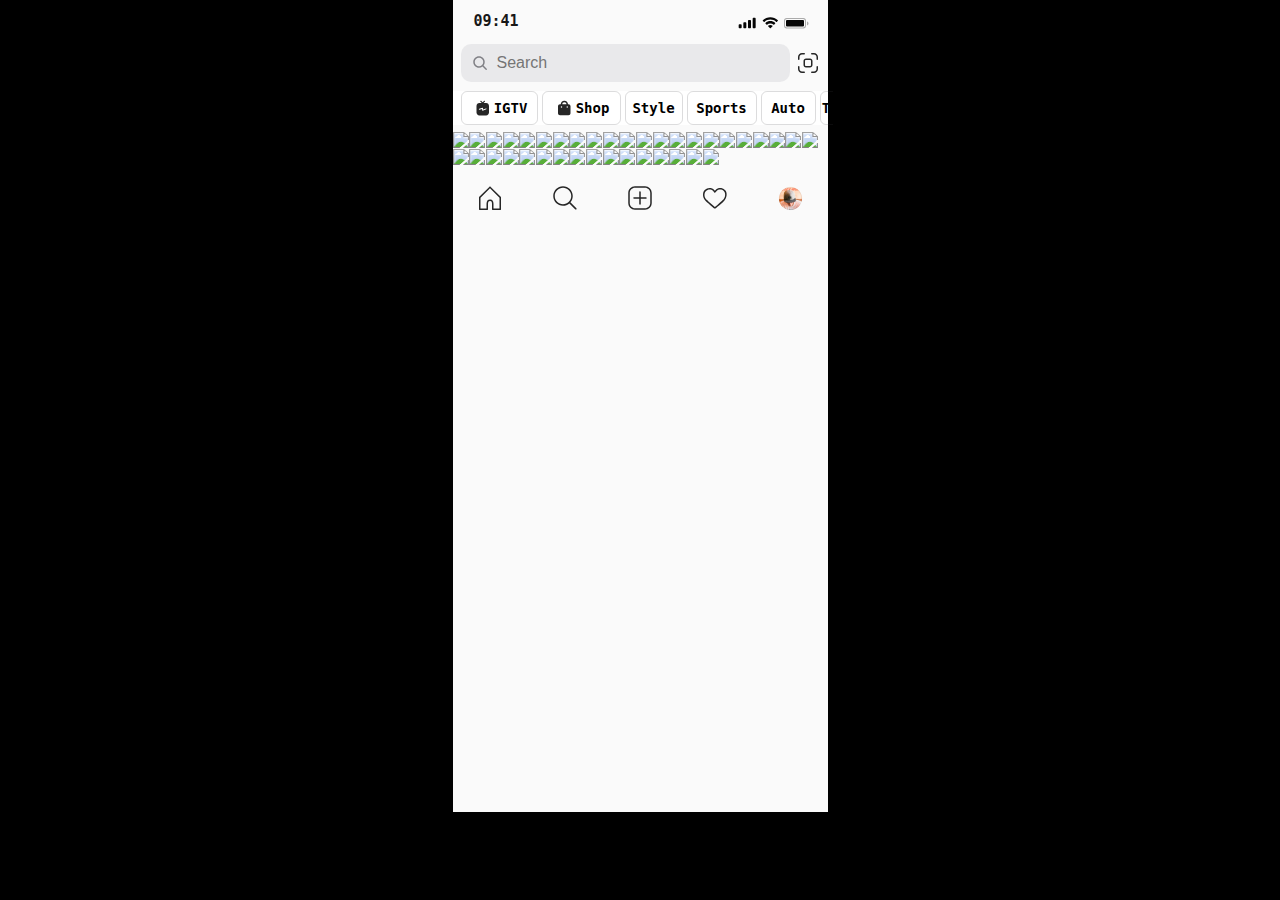
==== index.html @ b98dfef4 "Realizado a criação do instagram clone" ====
<!DOCTYPE html>
<html lang="pt-br">
  <head>
    <meta charset="UTF-8" />
    <meta name="viewport" content="width=device-width, initial-scale=1.0" />
    <link rel="icon" href="./assets/icon/icone.svg" />
    <link rel="stylesheet" href="./style/css/page/galeria.css" />
    <title>Instagram-Clone</title>
  </head>
  <body>
    <div class="container">

        <header>
            <div class="barra-notificacao">
                <span>09:41</span>
                <div class="icones-barra">
                    <img src="./assets/icon/Mobile Signal.svg" alt="Icone Sinal">
                    <img src="./assets/icon/Wifi.svg" alt="Icone Wifi">
                    <img src="./assets/icon/Battery.svg" alt="Icone Battery">
                </div><!--icones-barra-->
            </div><!--barra-notificacao-->

            <form class="">
                <input type="text" placeholder="Search">
                <img src="./assets/icon/Live.svg" alt="Icone Live">
            </form>

            <nav class="sub-menu">
                <ul>
                    <li><img src="./assets/icon/IGTV.svg" alt="Icone IGTV"> IGTV</li>
                    <li><img src="./assets/icon/Shop.svg" alt=""> Shop</li>
                    <li>Style</li>
                    <li>Sports</li>
                    <li>Auto</li>
                    <li>Travel</li>
                    <li>Decor</li>
                    <li>Art</li>
                    <li>food</li>
                    <li>Sports</li>
                    <li>Music</li>
                    <li>DIY</li>
                    <li></li>
                </ul>
            </nav><!--sub-menu-->
        </header><!--topo-->

        <section class="fotos">
            
            <img src="https://picsum.photos/376/242?random= ">
            <img src="https://picsum.photos/125/120?random=0">
            <img src="https://picsum.photos/124/120?random=2" class="borda">
            <img src="https://picsum.photos/124/120?random=3">
            <img src="https://picsum.photos/125/120?random=4">
            <img src="https://picsum.photos/124/120?random=5" class="borda">
            <img src="https://picsum.photos/124/120?random=6">
            <img src="https://picsum.photos/125/120?random=7">
            <img src="https://picsum.photos/124/120?random=8" class="borda">
            <img src="https://picsum.photos/124/120?random=9">
            <img src="https://picsum.photos/125/120?random=10">
            <img src="https://picsum.photos/124/120?random=11" class="borda">
            <img src="https://picsum.photos/124/120?random=12">
            <img src="https://picsum.photos/125/120?random=13">
            <img src="https://picsum.photos/124/120?random=14" class="borda">
            <img src="https://picsum.photos/124/120?random=15">
            <img src="https://picsum.photos/125/120?random=16">
            <img src="https://picsum.photos/124/120?random=17" class="borda">
            <img src="https://picsum.photos/124/120?random=18">
            <img src="https://picsum.photos/376/242?random=19">
            <img src="https://picsum.photos/125/120?random=20">
            <img src="https://picsum.photos/124/120?random=21" class="borda">
            <img src="https://picsum.photos/124/120?random=22">
            <img src="https://picsum.photos/125/120?random=23">
            <img src="https://picsum.photos/124/120?random=24" class="borda">
            <img src="https://picsum.photos/124/120?random=25">
            <img src="https://picsum.photos/125/120?random=26">
            <img src="https://picsum.photos/124/120?random=27" class="borda">
            <img src="https://picsum.photos/124/120?random=28">
            <img src="https://picsum.photos/125/120?random=29">
            <img src="https://picsum.photos/124/120?random=30" class="borda">
            <img src="https://picsum.photos/124/120?random=31">
            <img src="https://picsum.photos/125/120?random=32">
            <img src="https://picsum.photos/124/120?random=33" class="borda">
            <img src="https://picsum.photos/124/120?random=34">
            <img src="https://picsum.photos/125/120?random=35">
            <img src="https://picsum.photos/124/120?random=36" class="borda">
            <img src="https://picsum.photos/124/120?random=37">
            
            
        </section><!--fotos-->

        <footer>
            <img src="./assets/icon/Tab 1.svg" alt="">
            <img src="./assets/icon/Tab 2.svg" alt="">
            <img src="./assets/icon/Tab 3.svg" alt="">
            <img src="./assets/icon/Tab 4.svg" alt="">
            <img src="./assets/icon/Tab 5.svg" alt="">
        </footer>
    </div><!--container-->

  </body>
</html>
---- style/css/page/galeria.css ----
html, body, div, span, applet, object, iframe,
h1, h2, h3, h4, h5, h6, p, blockquote, pre,
a, abbr, acronym, address, big, cite, code,
del, dfn, em, img, ins, kbd, q, s, samp,
small, strike, strong, sub, sup, tt, var,
b, u, i, center,
dl, dt, dd, ol, ul, li,
fieldset, form, label, legend,
table, caption, tbody, tfoot, thead, tr, th, td,
article, aside, canvas, details, embed,
figure, figcaption, footer, header, hgroup,
menu, nav, output, ruby, section, summary,
time, mark, audio, video {
  margin: 0;
  padding: 0;
  border: 0;
  font-size: 100%;
  font: inherit;
  vertical-align: baseline;
}

/* HTML5 display-role reset for older browsers */
article, aside, details, figcaption, figure,
footer, header, hgroup, menu, nav, section {
  display: block;
}

body {
  line-height: 1;
}

ol, ul {
  list-style: none;
}

blockquote, q {
  quotes: none;
}

blockquote:before, blockquote:after,
q:before, q:after {
  content: "";
  content: none;
}

table {
  border-collapse: collapse;
  border-spacing: 0;
}

/*Extend*/
footer, header .sub-menu ul, header form, header .barra-notificacao {
  display: flex;
  justify-content: space-between;
}

/*Extend*/
/*mixins*/
/*mixins*/
/*Variaveis*/
/*Variaveis*/
/*-----Gerais-----*/
body {
  background-color: black;
  font-family: "IBM Plex Mono", monospace;
}

.container {
  margin: 0 auto;
  max-width: 375px;
  min-height: 812px;
  background-color: #FAFAFA;
}

/*-----Gerais-----*/
/*-----topo-----*/
header {
  position: sticky;
  top: 0;
  background: #FAFAFA;
  padding-bottom: 7px;
}
header .barra-notificacao {
  padding: 14px 21px;
}
header .barra-notificacao span {
  color: #171717;
  font-size: 15px;
  font-weight: 600;
}
header .barra-notificacao .icones-barra img {
  margin: -2px;
}
header form {
  margin: 0px 10px 9px 8px;
}
header form input[type=text] {
  background: url("/assets/icon/Shape.svg") no-repeat left;
  background-position-x: 12px;
  background-color: rgba(118, 118, 128, 0.12);
  width: 325px;
  height: 36px;
  font-size: 16px;
  font-weight: normal;
  line-height: 22px;
  border: 0;
  border-radius: 10px;
}
header form input[type=text]:focus {
  outline: none;
}
header form input[type=text]::placeholder {
  padding-left: 34px;
}
header form img {
  cursor: pointer;
}
header .sub-menu {
  background: #FFFFFF;
}
header .sub-menu ul {
  align-items: center;
  margin-top: 9px;
  width: 380px;
  overflow-x: auto;
}
header .sub-menu ul::-webkit-scrollbar {
  height: 0px;
  display: none;
}
header .sub-menu ul li {
  border: 1px solid rgba(60, 60, 67, 0.18);
  border-radius: 6px;
  height: 32px;
  display: flex;
  align-items: center;
  justify-content: center;
  margin-right: 4px;
  min-width: 53px;
  font-size: 14px;
  font-weight: 600;
  cursor: pointer;
}
header .sub-menu ul li:nth-of-type(1) {
  min-width: 75px;
  margin-left: 8px;
}
header .sub-menu ul li:nth-of-type(2) {
  min-width: 77px;
}
header .sub-menu ul li:nth-of-type(3) {
  min-width: 56px;
}
header .sub-menu ul li:nth-of-type(4) {
  min-width: 68px;
}
header .sub-menu ul li:nth-of-type(5) {
  min-width: 53px;
}
header .sub-menu ul li:nth-of-type(6) {
  min-width: 53px;
}
header .sub-menu ul li:nth-of-type(13) {
  min-width: 5px;
  border: none;
}
header .sub-menu ul img {
  margin: 0 5px;
}

/*-----topo-----*/
/*-----fotos-----*/
.fotos {
  display: flex;
  flex-wrap: wrap;
  flex-direction: row;
  margin: 0 auto;
  cursor: pointer;
}
.fotos::-webkit-scrollbar {
  height: 0px;
  display: none;
}
.fotos img {
  border-bottom: 1px solid #FAFAFA;
}
.fotos .borda {
  border-left: 1px solid #FAFAFA;
  border-right: 1px solid #FAFAFA;
}

/*-----fotos-----*/
/*-----footer-----*/
footer {
  align-items: center;
  flex-direction: row;
  width: 100%;
  background-color: #FAFAFA;
  position: sticky;
  bottom: 0;
  padding: 10px 0;
}
footer img {
  cursor: pointer;
}

/*-----footer-----*/

/*# sourceMappingURL=galeria.css.map */
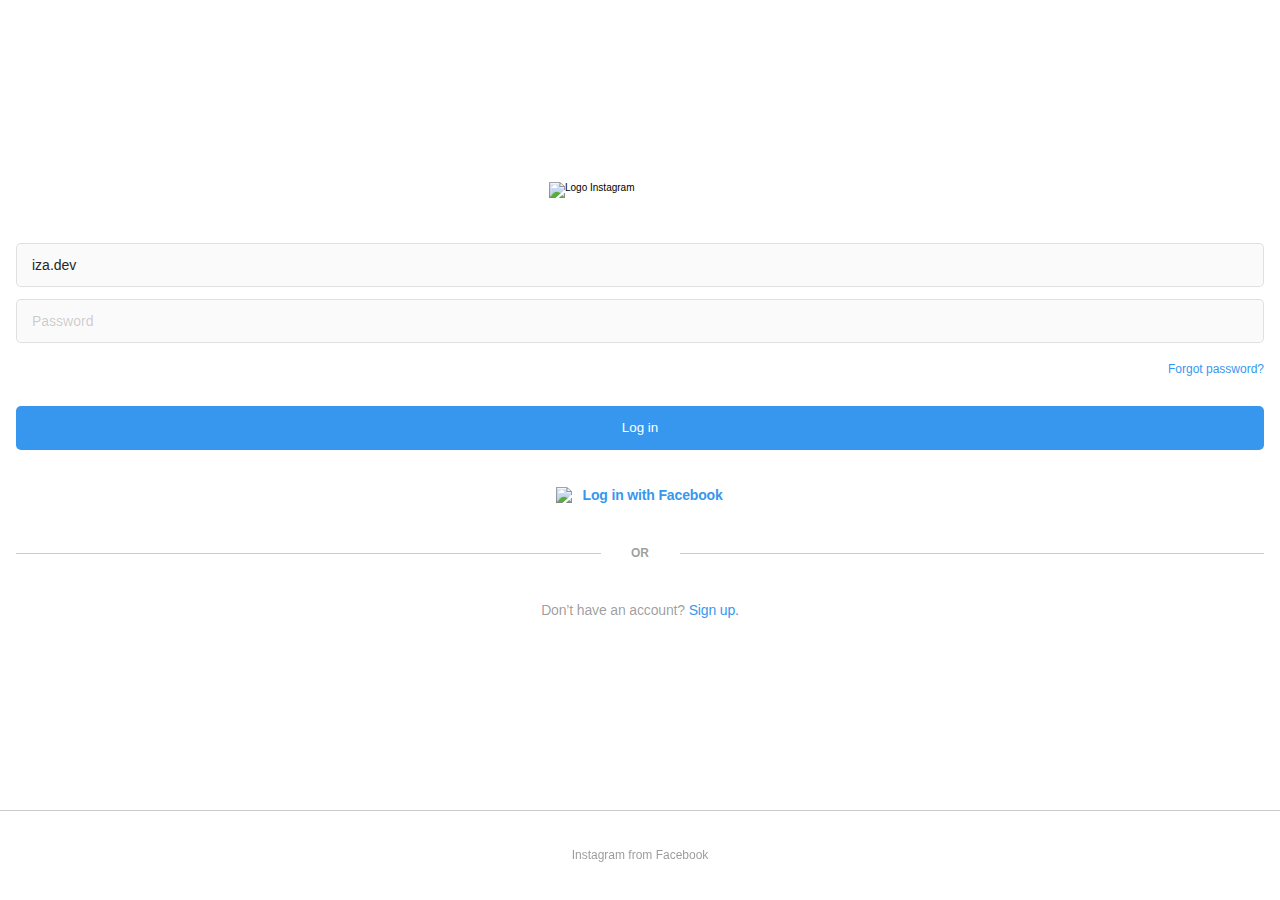
==== commit 3f0569f2: "estilo da tab-login concluída" ====
--- a/index.html
+++ b/index.html
@@ -1,101 +1,40 @@
 <!DOCTYPE html>
 <html lang="pt-br">
-  <head>
-    <meta charset="UTF-8" />
-    <meta name="viewport" content="width=device-width, initial-scale=1.0" />
-    <link rel="icon" href="./assets/icon/icone.svg" />
-    <link rel="stylesheet" href="./style/css/page/galeria.css" />
-    <title>Instagram-Clone</title>
-  </head>
-  <body>
-    <div class="container">
 
-        <header>
-            <div class="barra-notificacao">
-                <span>09:41</span>
-                <div class="icones-barra">
-                    <img src="./assets/icon/Mobile Signal.svg" alt="Icone Sinal">
-                    <img src="./assets/icon/Wifi.svg" alt="Icone Wifi">
-                    <img src="./assets/icon/Battery.svg" alt="Icone Battery">
-                </div><!--icones-barra-->
-            </div><!--barra-notificacao-->
+<head>
+  <meta charset="UTF-8" />
+  <meta http-equiv="X-UA-Compatible" content="IE=edge" />
+  <meta name="viewport" content="width=device-width, initial-scale=1.0" />
+  <title>Instagram - Devs 2021</title>
+  <link rel="stylesheet" href="./styles/css/pages/login.css" />
+</head>
 
-            <form class="">
-                <input type="text" placeholder="Search">
-                <img src="./assets/icon/Live.svg" alt="Icone Live">
-            </form>
+<body>
+  <main class="login-container">
+    <div class="form-container">
+      <img class="logo-img" src="./assets/img/Instagram-logo.png" alt="Logo Instagram" />
+      <input class="input-form" type="text" name="username" placeholder="Username" value="iza.dev" />
+      <input class="input-form" type="password" name="password" placeholder="Password" />
+      <a href="#" class="forgot-password">Forgot password?</a>
+      <a class="link-submit" href="./home/">
+        <button class="btn-submit">Log in</button>
+      </a>
+      <div class="social-midia">
+        <img class="social-midia__img" src="./assets/icon/facebook-icon.svg" alt="Facebook icon">
+        <p class="social-mida__text">Log in with Facebook</p>
+      </div>
+    </div>
 
-            <nav class="sub-menu">
-                <ul>
-                    <li><img src="./assets/icon/IGTV.svg" alt="Icone IGTV"> IGTV</li>
-                    <li><img src="./assets/icon/Shop.svg" alt=""> Shop</li>
-                    <li>Style</li>
-                    <li>Sports</li>
-                    <li>Auto</li>
-                    <li>Travel</li>
-                    <li>Decor</li>
-                    <li>Art</li>
-                    <li>food</li>
-                    <li>Sports</li>
-                    <li>Music</li>
-                    <li>DIY</li>
-                    <li></li>
-                </ul>
-            </nav><!--sub-menu-->
-        </header><!--topo-->
+    <div class="account-container">
+      <span class="account__line"> OR</span>
+      <span class="account__text">Don’t have an account? <b>Sign up.</b>
+      </span>
+    </div>
+    <section class="tab-login">
+      <span>Instagram from Facebook</span>
+    </section>
+  </main>
 
-        <section class="fotos">
-            
-            <img src="https://picsum.photos/376/242?random= ">
-            <img src="https://picsum.photos/125/120?random=0">
-            <img src="https://picsum.photos/124/120?random=2" class="borda">
-            <img src="https://picsum.photos/124/120?random=3">
-            <img src="https://picsum.photos/125/120?random=4">
-            <img src="https://picsum.photos/124/120?random=5" class="borda">
-            <img src="https://picsum.photos/124/120?random=6">
-            <img src="https://picsum.photos/125/120?random=7">
-            <img src="https://picsum.photos/124/120?random=8" class="borda">
-            <img src="https://picsum.photos/124/120?random=9">
-            <img src="https://picsum.photos/125/120?random=10">
-            <img src="https://picsum.photos/124/120?random=11" class="borda">
-            <img src="https://picsum.photos/124/120?random=12">
-            <img src="https://picsum.photos/125/120?random=13">
-            <img src="https://picsum.photos/124/120?random=14" class="borda">
-            <img src="https://picsum.photos/124/120?random=15">
-            <img src="https://picsum.photos/125/120?random=16">
-            <img src="https://picsum.photos/124/120?random=17" class="borda">
-            <img src="https://picsum.photos/124/120?random=18">
-            <img src="https://picsum.photos/376/242?random=19">
-            <img src="https://picsum.photos/125/120?random=20">
-            <img src="https://picsum.photos/124/120?random=21" class="borda">
-            <img src="https://picsum.photos/124/120?random=22">
-            <img src="https://picsum.photos/125/120?random=23">
-            <img src="https://picsum.photos/124/120?random=24" class="borda">
-            <img src="https://picsum.photos/124/120?random=25">
-            <img src="https://picsum.photos/125/120?random=26">
-            <img src="https://picsum.photos/124/120?random=27" class="borda">
-            <img src="https://picsum.photos/124/120?random=28">
-            <img src="https://picsum.photos/125/120?random=29">
-            <img src="https://picsum.photos/124/120?random=30" class="borda">
-            <img src="https://picsum.photos/124/120?random=31">
-            <img src="https://picsum.photos/125/120?random=32">
-            <img src="https://picsum.photos/124/120?random=33" class="borda">
-            <img src="https://picsum.photos/124/120?random=34">
-            <img src="https://picsum.photos/125/120?random=35">
-            <img src="https://picsum.photos/124/120?random=36" class="borda">
-            <img src="https://picsum.photos/124/120?random=37">
-            
-            
-        </section><!--fotos-->
+</body>
 
-        <footer>
-            <img src="./assets/icon/Tab 1.svg" alt="">
-            <img src="./assets/icon/Tab 2.svg" alt="">
-            <img src="./assets/icon/Tab 3.svg" alt="">
-            <img src="./assets/icon/Tab 4.svg" alt="">
-            <img src="./assets/icon/Tab 5.svg" alt="">
-        </footer>
-    </div><!--container-->
-
-  </body>
-</html>
+</html>--- a/styles/css/pages/login.css
+++ b/styles/css/pages/login.css
@@ -0,0 +1,181 @@
+* {
+  margin: 0;
+  padding: 0;
+}
+
+html,
+body {
+  height: 100%;
+  width: 100%;
+}
+
+* {
+  font-family: Arial;
+}
+
+html {
+  font-size: 10px;
+}
+
+.tab-bar {
+  display: flex;
+  justify-content: space-between;
+  align-items: center;
+  flex-direction: row;
+  width: 100%;
+  min-height: 50px;
+  background-color: #f2f2f2;
+  position: sticky;
+  bottom: 0;
+  padding: 0 26px;
+  box-sizing: border-box;
+}
+
+.login-container {
+  display: flex;
+  justify-content: center;
+  align-items: center;
+  flex-direction: column;
+  height: 100%;
+  margin: 0 16px;
+}
+.login-container .form-container {
+  display: flex;
+  justify-content: center;
+  align-items: center;
+  flex-direction: column;
+  width: 100%;
+}
+.login-container .form-container .logo-img {
+  width: 182px;
+  height: auto;
+  margin-bottom: 39px;
+}
+.login-container .form-container .input-form {
+  font-size: 1.4rem;
+  width: 100%;
+  height: 44px;
+  margin: 6px 0;
+  padding: 0 15px;
+  box-sizing: border-box;
+  border: 0.5px solid rgba(0, 0, 0, 0.1);
+  border-radius: 5px;
+  background-color: #fafafa;
+  color: #262626;
+}
+.login-container .form-container .input-form:focus {
+  outline: none;
+}
+.login-container .form-container .input-form::placeholder {
+  color: rgba(0, 0, 0, 0.2);
+}
+.login-container .form-container .forgot-password {
+  color: #3797ef;
+  font-size: 1.2rem;
+  margin-top: 13px;
+  font-weight: 500;
+  text-decoration: none;
+  align-self: flex-end;
+}
+.login-container .form-container .link-submit {
+  width: 100%;
+}
+.login-container .form-container .link-submit .btn-submit {
+  width: 100%;
+  height: 44px;
+  background-color: #3797ef;
+  border: none;
+  border-radius: 5px;
+  color: #fff;
+  margin-top: 30px;
+}
+.login-container .form-container .social-midia {
+  display: flex;
+  justify-content: flex-start;
+  align-items: flex-start;
+  flex-direction: row;
+  margin-top: 37px;
+  width: 16.9rem;
+  height: 1.8rem;
+  cursor: pointer;
+}
+.login-container .form-container .social-midia .social-midia__img {
+  margin-right: 10px;
+  width: 1.7rem;
+  height: 1.7rem;
+}
+.login-container .form-container .social-midia .social-mida__text {
+  font-size: 1.4rem;
+  font-weight: 600;
+  line-height: 1.67rem;
+  letter-spacing: -0.15px;
+  align-self: center;
+  color: #3797ef;
+}
+.login-container .account-container {
+  display: flex;
+  justify-content: flex-start;
+  align-items: flex-start;
+  flex-direction: column;
+  width: 100%;
+}
+.login-container .account-container .account__line {
+  width: 100%;
+  height: 14px;
+  margin-top: 41.5px;
+  text-align: center;
+  font-size: 1.2rem;
+  font-weight: 600;
+  color: rgba(0, 0, 0, 0.4);
+  display: flex;
+  align-items: center;
+}
+.login-container .account-container .account__line::after {
+  content: "";
+  width: 100%;
+  display: block;
+  height: 1px;
+  margin-left: 30.5px;
+  background: rgba(0, 0, 0, 0.2);
+}
+.login-container .account-container .account__line::before {
+  content: "";
+  width: 100%;
+  display: block;
+  height: 1px;
+  margin-right: 30.5px;
+  background: rgba(0, 0, 0, 0.2);
+}
+.login-container .account-container .account__text {
+  margin-top: 41.5px;
+  margin-bottom: 101px;
+  align-self: center;
+  font-weight: 400;
+  font-size: 1.4rem;
+  letter-spacing: -0.15px;
+  color: rgba(0, 0, 0, 0.4);
+}
+.login-container .account-container .account__text b {
+  color: #3797ef;
+  font-weight: 400;
+}
+.login-container .tab-login {
+  display: flex;
+  justify-content: center;
+  width: 100%;
+  min-height: 90px;
+  position: fixed;
+  bottom: 0;
+  padding: 0 26px;
+  box-sizing: border-box;
+  border-top: solid 1px rgba(0, 0, 0, 0.2);
+}
+.login-container .tab-login span {
+  align-self: center;
+  font-weight: 400;
+  font-size: 1.2rem;
+  line-height: 1.43rem;
+  color: rgba(0, 0, 0, 0.4);
+}
+
+/*# sourceMappingURL=login.css.map */
